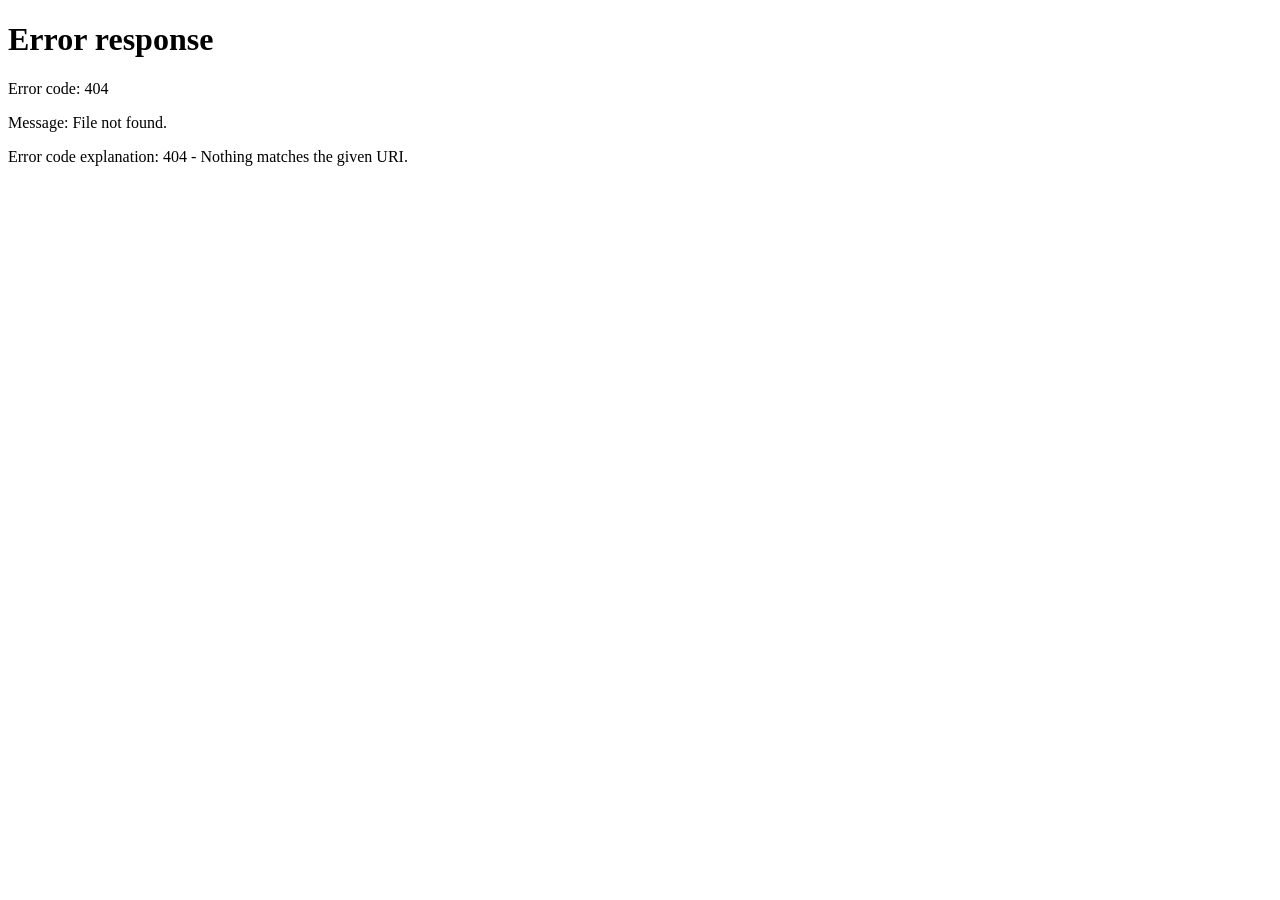
==== index.html @ acb253a6 "Add index to launch NiemiTimesheet" ====
<!DOCTYPE html>
<html>
<head>
  <meta charset="utf-8">
  <meta http-equiv="refresh" content="0; url=YOUR-CUSTOM-NAME.html">
  <title>Redirecting...</title>
</head>
<body>
  <a href="YOUR-CUSTOM-NAME.html">Click here if you are not redirected</a>
</body>
</html>
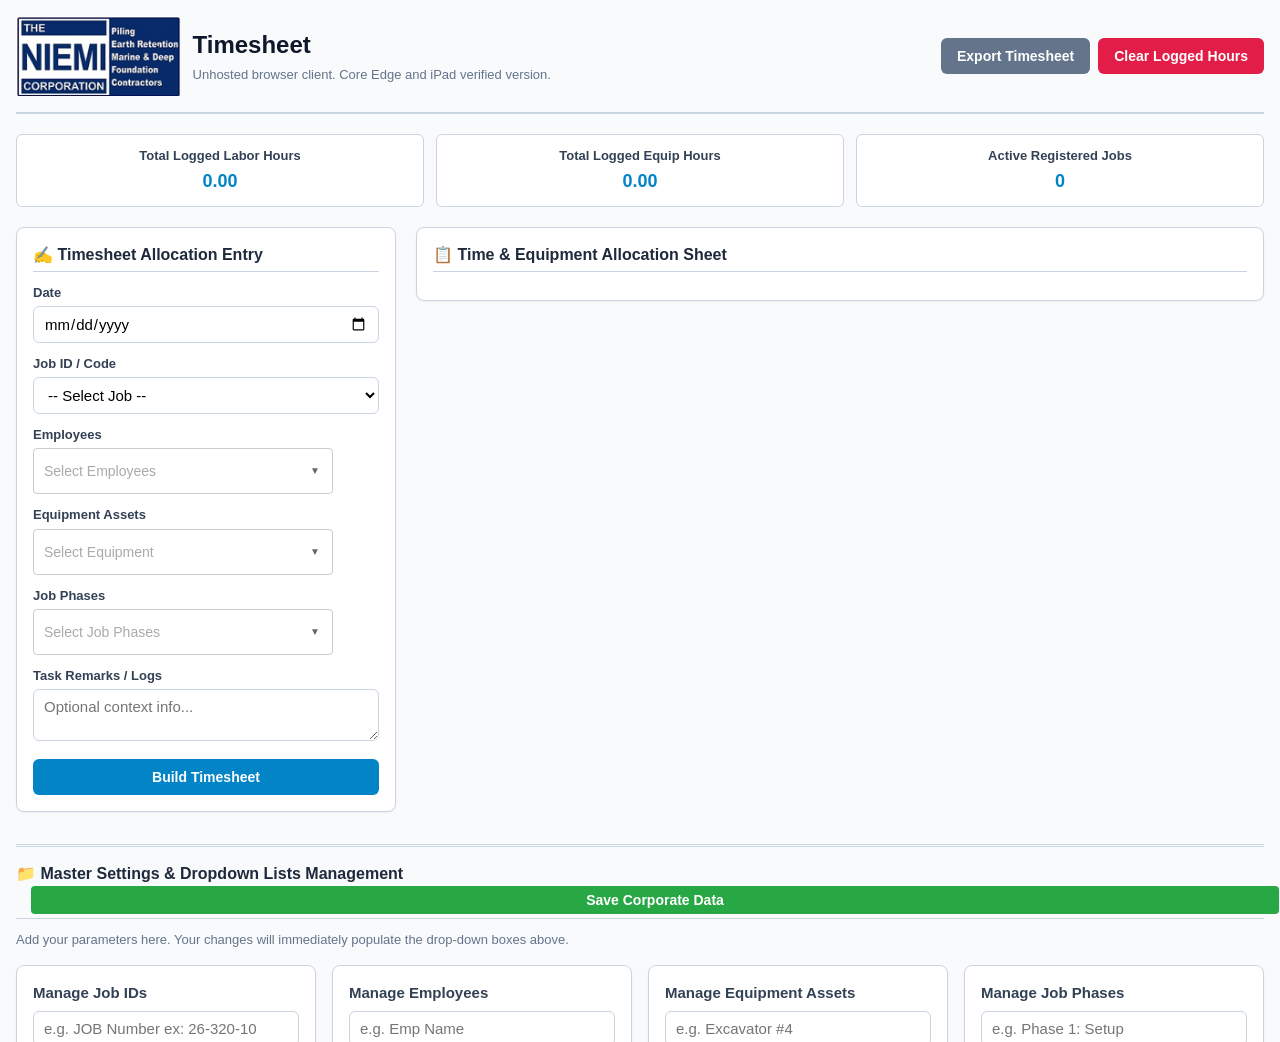
==== commit 464c3a5c: "Update redirect target in index.html" ====
--- a/index.html
+++ b/index.html
@@ -2,10 +2,10 @@
 <html>
 <head>
   <meta charset="utf-8">
-  <meta http-equiv="refresh" content="0; url=YOUR-CUSTOM-NAME.html">
+  <meta http-equiv="refresh" content="0; url=NiemiTimesheet.html">
   <title>Redirecting...</title>
 </head>
 <body>
-  <a href="YOUR-CUSTOM-NAME.html">Click here if you are not redirected</a>
+  <a href="NiemiTimesheet.html">Click here if you are not redirected</a>
 </body>
-</html>+</html>
